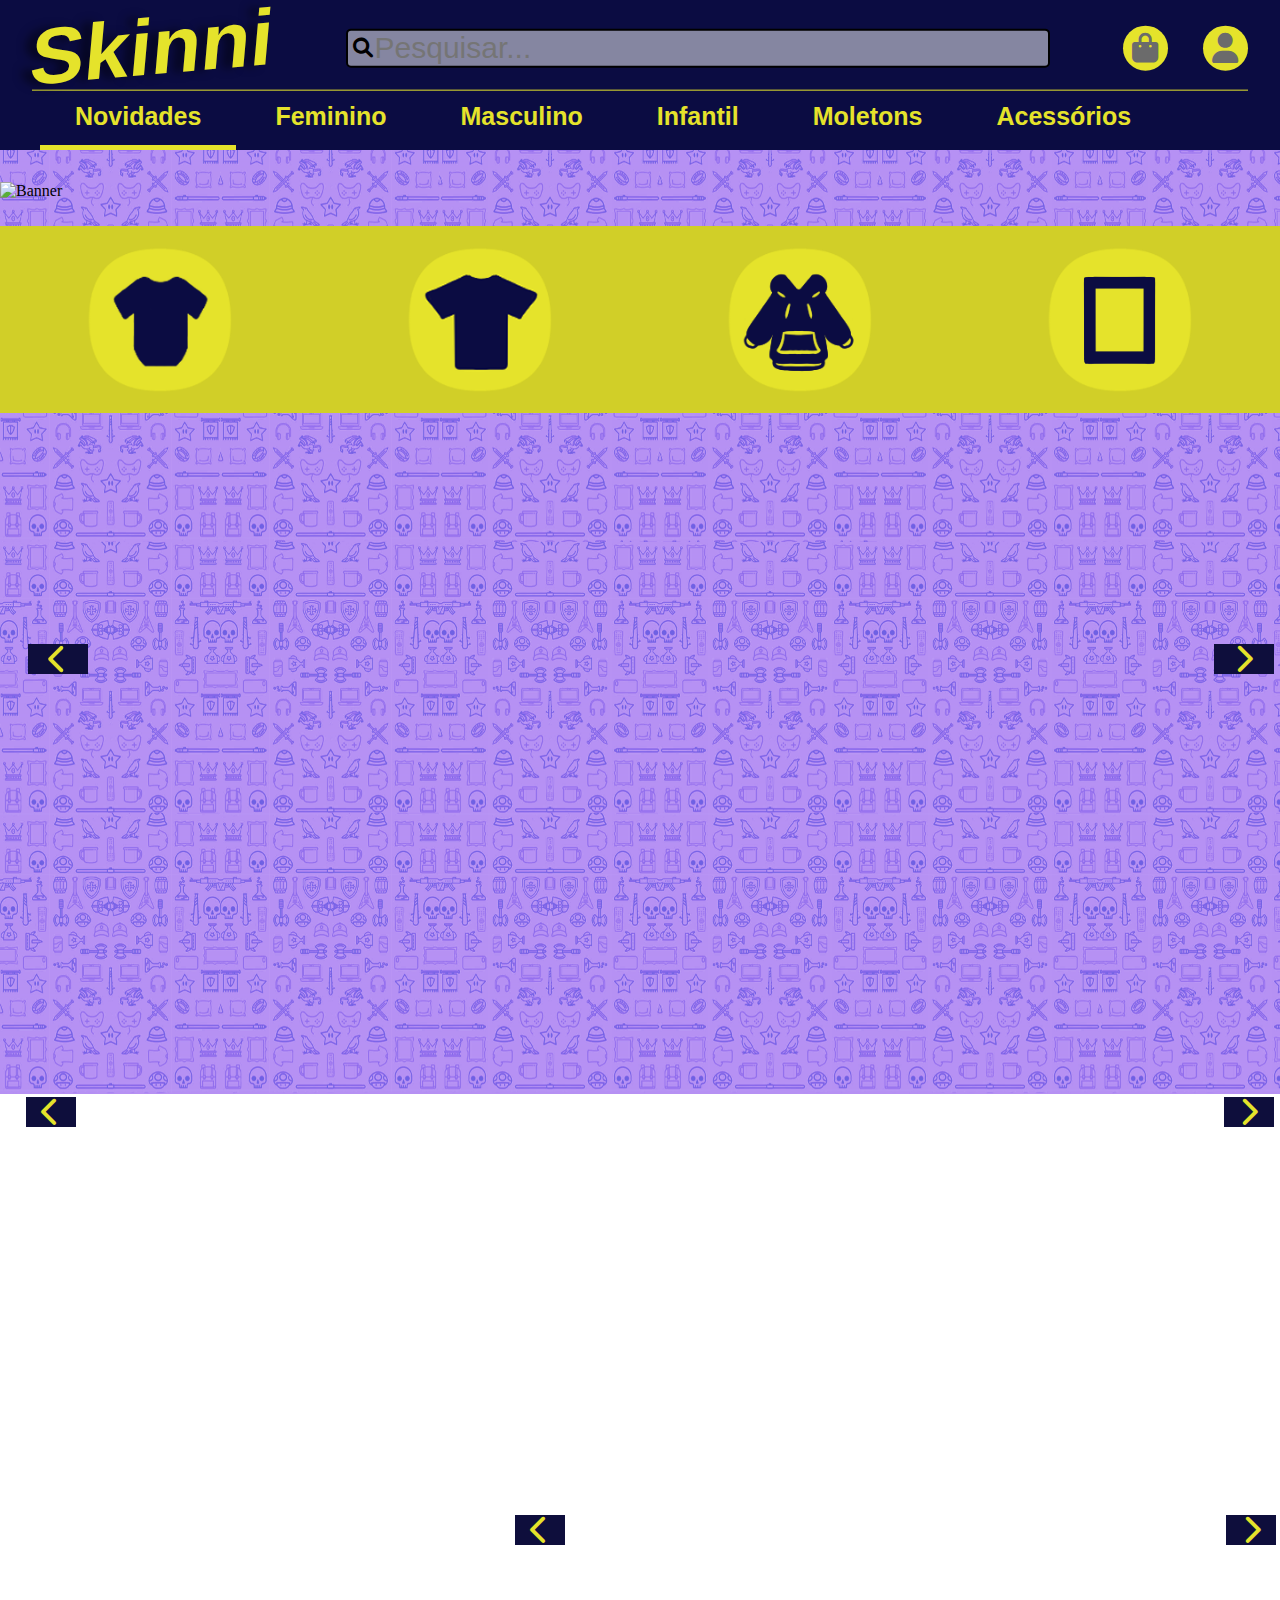
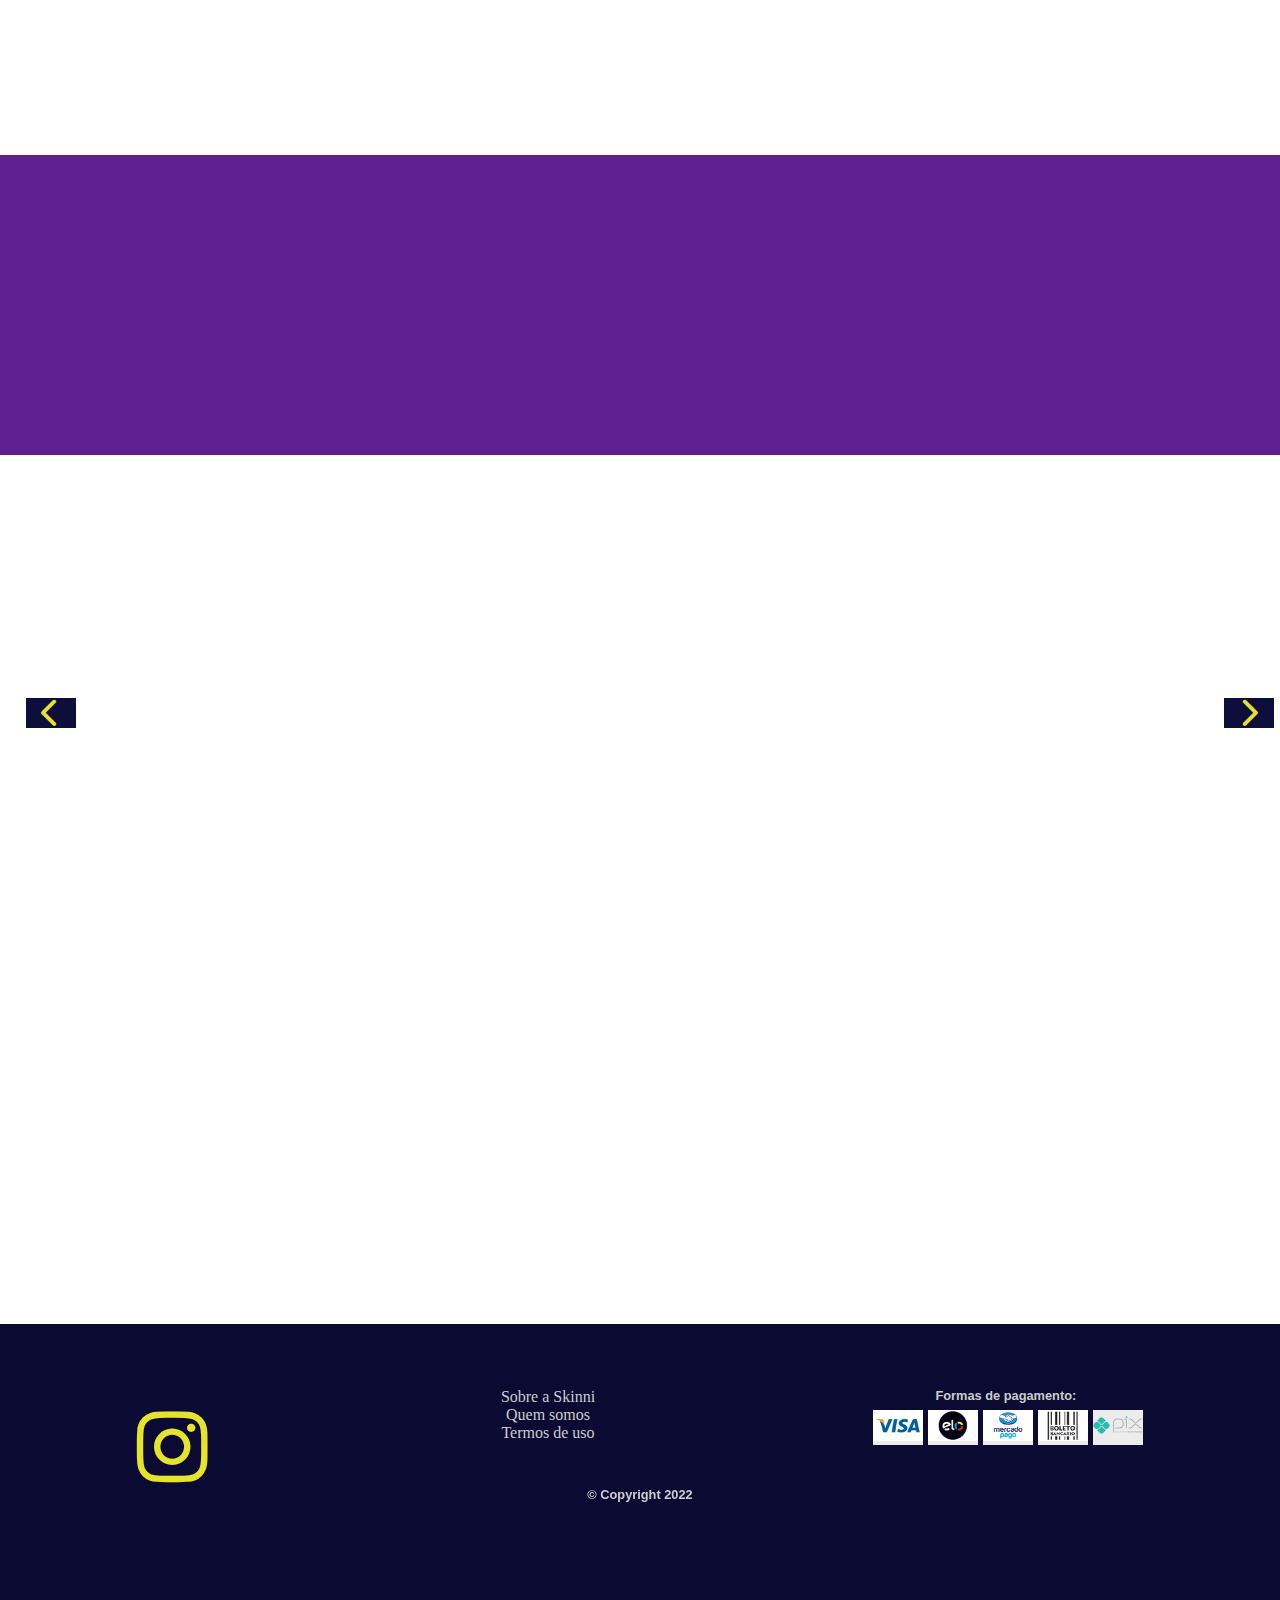
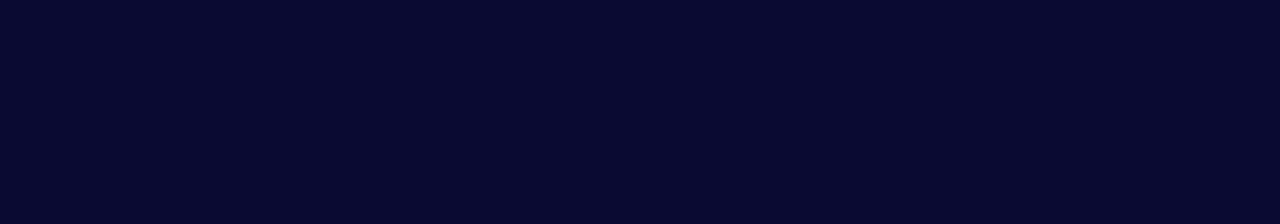
==== index.html @ 62975bea "Adição de banners para teste na tela principal" ====
<!DOCTYPE html>
<html>

<head>
	<meta charset="utf-8">
	<meta name="viewport" content="width=device-width, initial-scale=1">
	<title>Bem-vindo a Skinni!</title>
	<!-- Estilo css: -->
	<link rel="stylesheet" type="text/css" href="css/estilo.css">

	<link rel="shortcut icon" type="image/x-icon" href="imagens/imagens_pagina/icone_titulo.png">

	<link href="https://unpkg.com/aos@2.3.1/dist/aos.css" rel="stylesheet">

	<!--Também ESPERO que seja parte da biblioteca de scroll do Swiperjs-->
	<link rel="stylesheet" href="https://unpkg.com/swiper@8/swiper-bundle.min.css" />

	<link rel="stylesheet" type="text/css"
		href="https://cdnjs.cloudflare.com/ajax/libs/font-awesome/6.0.0-beta3/css/all.min.css">
	<link rel="stylesheet" href="https://cdn.jsdelivr.net/npm/bootstrap-icons@1.8.1/font/bootstrap-icons.css">

	<link rel="preconnect" href="https://fonts.googleapis.com">
	<link rel="preconnect" href="https://fonts.gstatic.com" crossorigin>
	<link href="https://fonts.googleapis.com/css2?family=Be+Vietnam+Pro:wght@300&family=Merriweather+Sans&display=swap"
		rel="stylesheet">
</head>

<body>
	<!--Comentário para testar o upload :-D -->
	<header class="cabecalho">
		<div class="itens-cabecalho">


			<div class="logo">
				<h1 class="titulo-logo">Skinni</h1>
			</div>

			<div class="barra-pesquisa">
				<i class="fas fa-search pesquisar-icon"></i>
				<input type="text" class="pesquisa" id="pesquisa" placeholder="Pesquisar...">
			</div>

			<div class="icones">

				<a href="compras/compras.html">
					<div class="compras">
						<i class="fas fa-shopping-bag"></i>
					</div>
				</a>

				<a href="login/login.html">
					<div class="usuario">
						<i class="fas fa-user"></i>
					</div>
				</a>
			</div>

		</div>

		<div id="menu-bar" class="menu-bar">
			<i class="fa-solid cor fa-bars"></i>
		</div>

		<nav class="menu">

			<ul>

				<li>
					<h5 class="link-menu">Conta</h5>
					<ul class="submenu">
						<li><a href="login/login.html" class="link-menu"><span>Login</span></a></li>
						<li><a href="cadastro/cadastro.html" class="link-menu"><span>Criar conta</span></a></li>
					</ul>
				</li>

				<li class="opMenu"><a href="" class="link-menu"><span>Novidades</span></a></li>
				<li class="opMenu"><a href="feminino/feminino.html" class="link-menu"><span>Feminino</span></a></li>
				<li class="opMenu"><a href="masculino/masculino.html" class="link-menu"><span>Masculino</span></a></li>
				<li class="opMenu"><a href="infantil/infantil.html" class="link-menu"><span>Infantil</span></a></li>
				<li class="opMenu"><a href="moletons/moletons.html" class="link-menu"><span>Moletons</span></a></li>
				<li class="opMenu"><a href="acessorios/acessorios.html" class="link-menu"><span>Acessórios</span></a>
				</li>
			</ul>
			<!--
			<section class="subMenu-inferior">
				<article class="sub-conteudo">
					<ul>
						<li>aaaaa</li>
					</ul>
				</article>
			</section>
		-->
		</nav>


	</header>

	<article id="sombra-menu"></article>

	<header class="area-banner">
		<img src="imagens/imagens_pagina/banner/Banner 1_pc.png" alt="Banner">
	</header>

	<div class="submenu-inferior-mini">
		<a href="./infantil/infantil.html">
			<img src="./imagens/imagens_pagina/icones-menu/Atalho_Baby Body.png" title="Roupas de bebe">
		</a>

		<a href="./infantil/infantil.html">
			<img src="./imagens/imagens_pagina/icones-menu/Atalho_Camisetas.png" title="Camisetas">
		</a>

		<a href="./infantil/infantil.html">
			<img src="./imagens/imagens_pagina/icones-menu/Atalho_Moletons.png" title="Moletons">
		</a>

		<a href="./infantil/infantil.html">
			<img src="./imagens/imagens_pagina/icones-menu/Atalho_Quadros.png" title="Quadros decorativos">
		</a>
	</div>

	<section class="mostruario">
		<h1>Adicionados recentemente:</h1>

		<div class="vitrine">

			<div class="setas">
				<div class="seta anterior">
					<i class="fa-solid fa-chevron-right"></i>
				</div>

				<div class="seta proximo">
					<i class="fa-solid fa-chevron-right"></i>
				</div>
			</div>

			<a href="./comprar/pgCompra.html">
				<figure class="itens">

					<div class="img-item">
						<img src="imagens/produtos/masculino/camisa_kratos.png">
					</div>

					<div class="inf-produto">
						<h2 class="titulo-produto" id="titulo-item">Camisa Ousa Desafiar o Deus da Guerra</h2>

						<div class="area-precos">
							<h3 class="preco">R$ 20,00</h3>
						</div>

				</figure>
			</a>

			<a href="./comprar/pgCompra.html">
				<figure class="itens">
					<div class="img-item">
						<img src="imagens/produtos/masculino/moleton_escanor.png">
					</div>
					<div class="inf-produto">
						<h2 class="titulo-produto" id="titulo-item">Camisa Escanor Body Builder</h2>
						<div class="area-precos">
							<h3 class="preco">R$ 20,00</h3>
						</div>
				</figure>
			</a>

			<a href="./comprar/pgCompra.html">

				<figure class="itens">
					<div class="img-item">
						<img src="imagens/produtos/masculino/camisa_akatsuki.png">
					</div>

					<div class="inf-produto">
						<h2 class="titulo-produto" id="titulo-item">Camisa Social Ninja</h2>
						<div class="area-precos">
							<h3 class="preco">R$ 20,00</h3>
						</div>
				</figure>
			</a>

			<a href="./comprar/pgCompra.html">

				<figure class="itens">
					<div class="img-item">
						<img src="imagens/produtos/masculino/moleton_akatsuki.png">
					</div>

					<div class="inf-produto">
						<h2 class="titulo-produto" id="titulo-item">Moletom Ninja</h2>

						<div class="area-precos">
							<h3 class="preco">R$ 20,00</h3>
						</div>
					</div>
				</figure>
			</a>

			<a href="./comprar/pgCompra.html">
				<figure class="itens">
					<div class="img-item">
						<img src="imagens/produtos/masculino/camisa_zabuza.png">
					</div>

					<div class="inf-produto">
						<h2 class="titulo-produto" id="titulo-item">Camisa Zabuza Momochi</h2>

						<div class="area-precos">
							<h3 class="preco">R$ 20,00</h3>
						</div>
					</div>
				</figure>
			</a>

			<a href="./comprar/pgCompra.html">
				<figure class="itens">
					<div class="img-item">
						<img src="imagens/produtos/masculino/colisao.png">
					</div>

					<div class="inf-produto">
						<h2 class="titulo-produto" id="titulo-item">Camisa Colisão</h2>

						<div class="area-precos">
							<h3 class="preco">R$ 20,00</h3>
						</div>
					</div>
				</figure>
			</a>

			<a href="./comprar/pgCompra.html">
				<figure class="itens">
					<div class="img-item">
						<img src="imagens/produtos/masculino/camisa_deidara.png">
					</div>

					<div class="inf-produto">
						<h2 class="titulo-produto" id="titulo-item">Camisa a Arte é Uma Explosão, BOOM!</h2>

						<div class="area-precos">
							<h3 class="preco">R$ 20,00</h3>
						</div>
					</div>
				</figure>
			</a>

		</div>
	</section>

	<section class="mostruario">
		<h1>Mais vendidos:</h1>

		<div class="rolar">

			<div class="p-esquerda"><i class="fa-solid fa-chevron-left"></i></div>

			<div class="p-direita"><i class="fa-solid fa-chevron-right"></i></div>

		</div>

		<div class="vitrine" id="n-vitrine">

			<a href="./comprar/pgCompra.html">
				<figure class="itens">
					<div class="img-item">
						<img src="imagens/produtos/feminino/the-dark-side-of-the-bear-babylook-feminino.jpg">
					</div>

					<div class="inf-produto">
						<h2 class="titulo-produto" id="titulo-item">The Dark Side Of The Bear</h2>
						<div class="area-precos">
							<h3 class="preco">R$ 20,00</h3>
						</div>
					</div>
				</figure>
			</a>

			<a href="./comprar/pgCompra.html">
				<figure class="itens">
					<div class="img-item">
						<img src="imagens/produtos/feminino/elemento-x-babylook-feminino.jpg">
					</div>

					<div class="inf-produto">
						<h2 class="titulo-produto" id="titulo-item">Elemento X Babylook</h2>
						<div class="area-precos">
							<h3 class="preco">R$ 20,00</h3>
						</div>
					</div>
				</figure>
			</a>

			<a href="./comprar/pgCompra.html">
				<figure class="itens">
					<div class="img-item">
						<img src="imagens/produtos/masculino/kiuubi-masculina.jpg">
					</div>

					<div class="inf-produto">
						<h2 class="titulo-produto" id="titulo-item">Camisa Masculina Kiuubi</h2>
						<div class="area-precos">
							<h3 class="preco">R$ 20,00</h3>
						</div>
					</div>
				</figure>
			</a>

			<a href="./comprar/pgCompra.html">
				<figure class="itens">
					<div class="img-item">
						<img src="imagens/produtos/acessorios/Colar Espada do Zabuza Momochi - Naruto.jpeg">
					</div>

					<div class="inf-produto">
						<h2 class="titulo-produto" id="titulo-item">Colar Espada Zabuza Momochi</h2>
						<div class="area-precos">
							<h3 class="preco">R$ 20,00</h3>
						</div>
					</div>
				</figure>
			</a>

			<a href="./comprar/pgCompra.html">
				<figure class="itens">
					<div class="img-item">
						<img src="imagens/produtos/moletons/kimetsu-masks-canguru-unissex.jpg">
					</div>

					<div class="inf-produto">
						<h2 class="titulo-produto" id="titulo-item">Moletom Unissex Kimetsu Masks</h2>
						<div class="area-precos">
							<h3 class="preco">R$ 20,00</h3>
						</div>
					</div>
				</figure>
			</a>

			<a href="./comprar/pgCompra.html">
				<figure class="itens">
					<div class="img-item">
						<img src="imagens/produtos/moletons/e-la-vamos-nos-canguru-unissex.jpg">
					</div>

					<div class="inf-produto">
						<h2 class="titulo-produto" id="titulo-item">Moletom: E lá Vamos Nós</h2>
						<div class="area-precos">
							<h3 class="preco">R$ 20,00</h3>
						</div>
					</div>
				</figure>
			</a>

			<a href="./comprar/pgCompra.html">
				<figure class="itens">
					<div class="img-item">
						<img src="imagens/produtos/masculino/kamado-brothers-tradicional-masculiino.jpg">
					</div>

					<div class="inf-produto">
						<h2 class="titulo-produto" id="titulo-item">Irmãos Kamado</h2>
						<div class="area-precos">
							<h3 class="preco">R$ 20,00</h3>
						</div>
					</div>
				</figure>
			</a>

			<a href="./comprar/pgCompra.html">
				<figure class="itens">
					<div class="img-item">
						<img src="imagens/produtos/acessorios/Colar Shodai Hokage - Naruto.jpg">
					</div>

					<div class="inf-produto">
						<h2 class="titulo-produto" id="titulo-item">Colar Shodai</h2>
						<div class="area-precos">
							<h3 class="preco">R$ 20,00</h3>
						</div>
					</div>
				</figure>
			</a>

		</div>

	</section>

	<section class="mostruario-menor">
		<div class="banners-menores" id="banner-secundario">
			<img src="./imagens/imagens_pagina/banner/animes.png" alt="Banner">
			<img src="./imagens/imagens_pagina/banner/Filmes_Banner.png" alt="Banner">
			<img src="./imagens/imagens_pagina/banner/Animações_banner.png" alt="Banner">
			<img src="./imagens/imagens_pagina/banner/Jogos_Banner.png" alt="Banner">
		</div>

		<div class="submostruario-menor">

			<div class="vitrine-menor">

				<section class="mostruario" style="margin-top: 0;">
					<h1>Novidades:</h1>

					<div class="rolar" style="position:relative; top:200px; margin-top: 0;">

						<div class="p-esquerda" id="back"><i class="fa-solid fa-chevron-left"></i></div>

						<div class="p-direita" id="next"><i class="fa-solid fa-chevron-right"></i></div>

					</div>

					<div style="margin-top: 0%;" class="vitrine" id="vitrine3">

						<a href="./comprar/pgCompra.html">
							<figure class="itens">
								<div class="img-item">
									<img
										src="imagens/produtos/feminino/the-dark-side-of-the-bear-babylook-feminino.jpg">
								</div>

								<div class="inf-produto">
									<h2 class="titulo-produto" id="titulo-item">The Dark Side Of The Bear</h2>
									<div class="area-precos">
										<h3 class="preco">R$ 20,00</h3>
									</div>
								</div>
							</figure>
						</a>

						<a href="./comprar/pgCompra.html">
							<figure class="itens">
								<div class="img-item">
									<img src="imagens/produtos/feminino/elemento-x-babylook-feminino.jpg">
								</div>

								<div class="inf-produto">
									<h2 class="titulo-produto" id="titulo-item">Elemento X Babylook</h2>
									<div class="area-precos">
										<h3 class="preco">R$ 20,00</h3>
									</div>
								</div>
							</figure>
						</a>

						<a href="./comprar/pgCompra.html">
							<figure class="itens">
								<div class="img-item">
									<img src="imagens/produtos/masculino/kiuubi-masculina.jpg">
								</div>

								<div class="inf-produto">
									<h2 class="titulo-produto" id="titulo-item">Camisa Masculina Kiuubi</h2>
									<div class="area-precos">
										<h3 class="preco">R$ 20,00</h3>
									</div>
								</div>
							</figure>
						</a>

						<a href="./comprar/pgCompra.html">
							<figure class="itens">
								<div class="img-item">
									<img src="imagens/produtos/acessorios/Filmes/Bolsa - Olho de Agamotto.png">
								</div>

								<div class="inf-produto">
									<h2 class="titulo-produto" id="titulo-item">Bolsa Olho de Agamoto</h2>
									<div class="area-precos">
										<h3 class="preco">R$ 20,00</h3>
									</div>
								</div>
							</figure>
						</a>

						<a href="./comprar/pgCompra.html">
							<figure class="itens">
								<div class="img-item">
									<img src="imagens/produtos/acessorios/Séries/Kit patches - Stranger Things.png">
								</div>

								<div class="inf-produto">
									<h2 class="titulo-produto" id="titulo-item">Kit patches - Stranger Things</h2>
									<div class="area-precos">
										<h3 class="preco">R$ 20,00</h3>
									</div>
								</div>
							</figure>
						</a>

						<a href="./comprar/pgCompra.html">
							<figure class="itens">
								<div class="img-item">
									<img src="imagens/produtos/acessorios/Filmes/Porta moedas - Harley.png">
								</div>

								<div class="inf-produto">
									<h2 class="titulo-produto" id="titulo-item">Porta Moedas Harley</h2>
									<div class="area-precos">
										<h3 class="preco">R$ 20,00</h3>
									</div>
								</div>
							</figure>
						</a>

					</div>

				</section>

			</div>

		</div>
	</section>

	<section class="area-small-banners">

		<!--
		<a href="#top" class="banners-link">
			<figure class="banner-detalhes">
				<img src="./imagens/imagens_pagina/banner/Séries_Banner.png" alt="">
			</figure>
		</a>
		
		<a href="#top" class="banners-link">
			<figure class="banner-detalhes">
				<img src="./imagens/imagens_pagina/banner/Jogos_Banner.png" alt="">
			</figure>
		</a>

		<a href="#top" class="banners-link">
			<figure class="banner-detalhes">
				<img src="./imagens/imagens_pagina/banner/Filmes_Banner.png" alt="">
			</figure>
		</a>
		
		<a href="#top" class="banners-link">
			<figure class="banner-detalhes">
				<img src="./imagens/imagens_pagina/banner/" alt="">
			</figure>
		</a>
	-->
	</section>

	<section class="mostruario">
		<h1>Ofertas:</h1>

		<div class="rolar">

			<div class="p-esquerda" id="fBack"><i class="fa-solid fa-chevron-left"></i></div>

			<div class="p-direita" id="fNext"><i class="fa-solid fa-chevron-right"></i></div>

		</div>

		<div class="vitrine" id="vitrine4">

			<a href="./comprar/pgCompra.html">
				<figure class="itens">
					<div class="img-item">
						<img src="imagens/produtos/feminino/mariochu-feminina.jpg">
					</div>

					<div class="inf-produto">
						<h2 class="titulo-produto" id="titulo-item">Camiseta Mariochu Feminina</h2>
						<div class="area-precos">
							<h3 class="preco">R$ 20,00</h3>
						</div>
					</div>
				</figure>
			</a>

			<a href="./comprar/pgCompra.html">
				<figure class="itens">
					<div class="img-item">
						<img src="imagens/produtos/quadros/Música/Pôster - Guns N' Roses.png">
					</div>

					<div class="inf-produto">
						<h2 class="titulo-produto" id="titulo-item">Poster Guns N' Roses</h2>
						<div class="area-precos">
							<h3 class="preco">R$ 20,00</h3>
						</div>
					</div>
				</figure>
			</a>

			<a href="./comprar/pgCompra.html">
				<figure class="itens">
					<div class="img-item">
						<img src="imagens/produtos/acessorios/Animações/Caneca - Polar.png">
					</div>

					<div class="inf-produto">
						<h2 class="titulo-produto" id="titulo-item">Caneca - Polar</h2>
						<div class="area-precos">
							<h3 class="preco">R$ 20,00</h3>
						</div>
					</div>
				</figure>
			</a>

			<a href="./comprar/pgCompra.html">
				<figure class="itens">
					<div class="img-item">
						<img src="imagens/produtos/quadros/Jogos/Pôster - Hollow Knight.png">
					</div>

					<div class="inf-produto">
						<h2 class="titulo-produto" id="titulo-item">Pôster Hollow Knight</h2>
						<div class="area-precos">
							<h3 class="preco">R$ 20,00</h3>
						</div>
					</div>
				</figure>
			</a>

			<a href="./comprar/pgCompra.html">
				<figure class="itens">
					<div class="img-item">
						<img src="imagens/produtos/moletons/titans-canguru-unissex.jpg">
					</div>

					<div class="inf-produto">
						<h2 class="titulo-produto" id="titulo-item">Moletom Titãs</h2>
						<div class="area-precos">
							<h3 class="preco">R$ 20,00</h3>
						</div>
					</div>
				</figure>
			</a>

			<a href="./comprar/pgCompra.html">
				<figure class="itens">
					<div class="img-item">
						<img src="imagens/produtos/feminino/steven-babylook-feminino.jpg">
					</div>

					<div class="inf-produto">
						<h2 class="titulo-produto" id="titulo-item">Babylook Steven Universe</h2>
						<div class="area-precos">
							<h3 class="preco">R$ 20,00</h3>
						</div>
					</div>
				</figure>
			</a>

			<a href="./comprar/pgCompra.html">
				<figure class="itens">
					<div class="img-item">
						<img src="imagens/produtos/quadros/Filmes/Pôster - Joker.png">
					</div>

					<div class="inf-produto">
						<h2 class="titulo-produto" id="titulo-item">Pôster - Joker</h2>
						<div class="area-precos">
							<h3 class="preco">R$ 20,00</h3>
						</div>
					</div>
				</figure>
			</a>

		</div>

	</section>

	<section class="area-small-banners" style="background-color: transparent;">
		<img src="./imagens/imagens_pagina/banner/Verão_banner.png" alt="">
		<img src="./imagens/imagens_pagina/banner/Inverno_banner.png" alt="">
	</section>

	<footer>
		<div class="itens-rodape">
			<div class="divisoes-rodape">
				<h2></h2><br>

				<a href="https://www.instagram.com/tcc_skinni_grupo5/">
					<i class="fa-brands fa-instagram"></i>
				</a>
			</div>

			<div class="divisoes-rodape">
				<ul>
					<li>
						<a href="">Sobre a Skinni</a>
					</li>

					<li>
						<a href="">Quem somos</a>
					</li>

					<li>
						<a href="">Termos de uso</a>
					</li>

					<li></li>
				</ul>
			</div>

			<div class="divisoes-rodape">
				<h2>Formas de pagamento:</h2>

				<figure class="forma-pagamentos">

					<figure class="tipo-forma-pagamento">
						<img src="imagens/imagens_pagina/formas_pagamento/visa.png" alt="">
					</figure>

					<figure class="tipo-forma-pagamento">
						<img src="imagens/imagens_pagina/formas_pagamento/elo.png" alt="">
					</figure>

					<figure class="tipo-forma-pagamento">
						<img src="imagens/imagens_pagina/formas_pagamento/mercadopago.png" alt="">
					</figure>

					<figure class="tipo-forma-pagamento">
						<img src="imagens/imagens_pagina/formas_pagamento/boleto.png" alt="">
					</figure>

					<figure class="tipo-forma-pagamento">
						<img src="imagens/imagens_pagina/formas_pagamento/pix.png" alt="">
					</figure>

				</figure>
			</div>
		</div>

		<div class="copyright">
			<h2>© Copyright 2022</h2>
		</div>
	</footer>

	<div class="tela-infs"></div>

	<!--<div class="cookies-area"></div>-->


	<script src="https://unpkg.com/aos@2.3.1/dist/aos.js"></script>

	<script src="https://unpkg.com/scrollreveal"></script>

	<!--Eu ESPERO que isso seja uma biblioteca para rolagem lateral-->
	<script src="https://unpkg.com/swiper/swiper-bundle.min.js"></script>

	<script type="text/javascript" src="js/main.js"></script>

	<script>
		ScrollReveal().reveal('.vitrine, #n-vitrine,  footer', { interval: 16, reset: true });
		AOS.init();
	</script>

</body>

</html>
---- css/estilo.css ----
* {
	margin: 0;
	scroll-behavior: smooth;
}

body {
	background: url('../imagens/imagens_pagina/fundo.png');
	background-repeat: no-repeat;
	background-position: center;
	background-attachment: fixed;
	background-size: cover;
	overflow: overlay;
}

::-webkit-scrollbar {
	width: 10px;
	background: transparent;
}

::-webkit-scrollbar-thumb {
	border-radius: 10px;
	background: rgba(93, 70, 141, 1.0);
	transition: 1s;
}

.cabecalho {
	width: 100%;
	height: 150px;
	background: #0b0c42;
	z-index: 1000;
	position: relative;
}

.itens-cabecalho {
	max-width: 95%;
	min-width: 320px;
	height: 55%;
	border-bottom: 1.5px solid #e5e32b;
	display: flex;
	align-items: center;
	justify-content: space-between;
	top: 10%;
	left: 50%;
	transform: translate(-50%, -10%);
	position: relative;
}

.logo {
	text-align: center;
	transform: skew(-10deg) rotate(-5deg);
	max-width: 250px;
	cursor: pointer;
}

.titulo-logo {
	font-size: 80px;
	color: #e5e32b;
	/*font-family: 'Merriweather Sans', sans-serif;*/
	font-family: sans-serif;
	font-weight: 700;
	text-shadow: -10px 0px 10px rgba(0, 0, 0, 0.5);
}

.barra-pesquisa {
	width: 700px;
	height: 35px;
	background: rgba(255, 255, 255, 0.5);
	border: 2.5px solid #000000;
	border-radius: 5px;
	display: flex;
	align-items: center;
	justify-content: center;
}

.pesquisa {
	width: 100%;
	height: 100%;
	background: rgba(255, 255, 255, 0.0);
	border: 0px;
	outline: 0;
	font-size: 30px;
}

.pesquisando {
	border: 2.5px solid #e5e32b;
}

.compras,
.usuario {
	width: 45px;
	height: 45px;
	background: #e5e32b;
	border-radius: 50%;
	display: flex;
	align-items: center;
	justify-content: center;
	color: #6b6b6b;
	font-size: 30px;
	cursor: pointer;
}

.compras:hover i {
	transform: translatey(-5px);
}

.pesquisar-icon {
	font-size: 20px;
	margin-left: 5px;
}

.icones {
	width: 125px;
	display: flex;
	align-items: center;
	justify-content: space-between;
}

.menu {
	width: 100%;
}

.menu-bar {
	display: none;
	margin-left: 20px;
}

.menu ul {
	margin-top: 5px;
}

.menu ul li {
	list-style: none;
	display: inline-flex;
	align-items: center;
	justify-content: center;
	height: 56px;
	/*background: transparent;*/
}

.menu ul li:nth-child(1) {
	display: none;
}

.menu ul li:hover {
	background: #0a0a32;
}

.menu ul li:hover a {
	text-decoration: underline;
}

/*Submenu para itens específicos:*/

.subMenu-inferior {
	width: 90%;
	/*padding-bottom: 200px;*/
	background-color: #0a0b38;
	margin: 0 auto 0;
	border-bottom-left-radius: 50px;
	border-bottom-right-radius: 50px;
	display: none;
}

.sub-conteudo {
	width: 100%;
	height: 100%;
	background-color: #ff0043;
	position: relative;
}

.menu:hover .subMenu-inferior {
	display: block;
}

.submenu-inferior-mini {
	width: 100%;
	background-color: #d1cf28;
	margin-top: 2%;
	display: flex;
	align-items: center;
	justify-content: space-around;
	padding: 10px 0 10px 0;
}

@keyframes anima-icons {

	0% {
		transform: translateY(0);
	}

	50% {
		transform: translateY(-10px);
	}

	100% {
		transform: translateY(0);
	}

}

.submenu-inferior-mini img {
	width: 150px;
	padding: 10px;
}

.submenu-inferior-mini a {
	display: flex;
	align-items: center;
	justify-content: center;
	border-radius: 50px;
	overflow: hidden;
}

.submenu-inferior-mini a:hover {
	animation-name: anima-icons;
	animation-duration: 1.5s;
	animation-iteration-count: infinite;
}

.login-bt-menu {
	display: none;
}

.link-menu {
	font-size: 25px;
	font-weight: bolder;
	font-family: sans-serif;
	color: #e5e32b;
	text-decoration: none;
	margin: 35px;
}

.link-menu span {
	padding: 12px 0 20px 0;
}

.marcador-pagina {
	border-bottom: 5px inset #e5e32b;
}

.itens-responsivo {
	max-width: 90%;
	display: inline-flex;
	justify-content: space-between;
	margin-left: 10%;
}

.area-banner {
	width: 100%;
	display: flex;
	align-items: center;
	justify-content: center;
	margin-top: 2.5%;

}

.area-banner img {
	width: 100%;
}

.mostruario {
	margin-top: 1%;
	width: 100%;
	height: fit-content;
	display: flex;
	overflow: auto hidden;
	flex-wrap: wrap;
	/*position: absolute;*/
}

.mostruario-menor {
	width: 100%;
	/*background-color: #ff0043;*/
	display: flex;
	justify-content: space-between;
	align-items: center;
	/*position: absolute;*/
}

.vitrine-menor {
	width: 100%;
	display: flex;
	align-items: center;
	overflow: auto hidden;
	/*background-color: #601f8e;*/
}

.banners-menores{
	width: 450px;
	position: relative;
	display: flex;
	flex-wrap: wrap;margin: 50px;
}

.submostruario-menor {
	width: 61%;
	position: relative;
	/*background: #00ff00;*/
}

.banners-menores img {
	width: 50%;
}

/*Por alguma razão que eu desconheço, o seletor nth-child(2) seleciona a primeira class (mostruario)*/
.mostruario:nth-child(2) {
	overflow: hidden;
	display: block;
}

.mostruario-secoes {
	width: fit-content;
	top: 0%;
	left: 0%;
	transform: translate(0%, 0%);
	margin-top: 6%;
	position: relative;
}

.mostruario-secoes .vitrine-item .itens {
	margin: 10px 10px 50px 5px;
}

.mostruario h1 {
	font-size: 2.5rem;
	font-family: 'Be Vietnam Pro', sans-serif;
	font-weight: 800;
	margin-left: 1.5%;
	margin-top: 1%;
	position: absolute;
}

.area-small-banners{
	width: 100%;
	height: 300px;
	background-color: #601f8e;
	display: flex;
	flex-wrap: wrap;
	justify-content: space-around;
	align-items: center;
}

 .banners-link .banner-detalhes img{
	width: 50%;
	background: #ff0000;
}

/* talvez eu habilite isso depois...
.area-small-banners .banners-link:nth-child(2n + 2){
	width: 30%;
}
*/

.area-small-banners img{
	width: 45%;
}

/*TESTE DE NOVA BARRA DE ROLAGEM: */
.vitrine-mais-vendidos {
	width: 100%;
	height: 390px;
	display: flex;
	align-items: center;
	margin-top: 6%;
	overflow: auto hidden;
	position: relative;
}

.vitrine-mais-vendidos::-webkit-scrollbar-thumb {
	background: transparent;
}

.rolar {
	width: 100%;
	display: inline-flex;
	justify-content: space-between;
	position: absolute;
	margin-top: 230px;
}

.p-esquerda,
.p-direita {
	width: 50px;
	height: 30px;
	background: #0e0e3c;
	display: flex;
	align-items: center;
	justify-content: center;
	overflow: hidden;
	z-index: 1;
}

.p-esquerda {
	margin-left: 2%;
}

.p-direita {
	margin-right: 0.5%;
}

.p-esquerda,
.p-direita>i {
	color: #e5e32b;
	font-size: 30px;
}

.vitrine {
	width: 100%;
	height: 390px;
	margin-top: 3%;
	display: flex;
	align-items: center;
	overflow: auto hidden;
}

.vitrine a,
.vitrine-item a {
	text-decoration: none;
}

.vitrine-mais-vendidos a {
	text-decoration: none;
}

.vitrine-item {
	width: 100%;
	height: fit-content;
	flex-wrap: wrap;
	display: flex;
	align-items: center;
	justify-content: center;
}

.vitrine-item .itens {
	margin: 1% 20px 0 20px;
}

.base {
	background: #ff0000;
}

.vitrine::-webkit-scrollbar-thumb {
	background: transparent;
}

.itens {
	width: 217.21px;
	height: 264.45px;
	display: block;
	align-items: center;
	justify-content: center;
	border-radius: 5px;
	/*margin: 0 30px 0 30px;*/
	background: #fff;
	position: relative;
}

.vitrine a {
	margin: 0 30px 0 30px;
}

.itens .img-item {
	/*
		width: 247.21px;
	height: 252.85px;
	*/
	width: 217.21px;
	height: 222.85px;
	background: #ffffff;
	border-bottom: 5px solid #601f8e;
	border-radius: 5px;
	display: flex;
	align-items: center;
	justify-content: center;
	position: relative;
	overflow: hidden;
}

.img-item img {
	width: 100%;
	height: 100%;
	position: relative;
	transition: 0.5s;
	box-shadow: 5px 5px 10px inset rgba(0, 0, 0, 0.22);
}

.itens:hover .img-item img {
	/*
	width: 277.21px;
	height: 282.85px;
	*/
	transform: scale(1.12);
}

.altura {
	height: 49px;
	align-items: center;
	display: flex;
	justify-content: center;
}

.itens .titulo-produto {
	color: #601f8e;
	font-size: 1.3rem;
	font-family: sans-serif;
}

.inf-produto {
	width: 100%;
	height: fit-content;
	background: #fff;
	margin-top: 0;
	text-align: center;
}

.area-precos {
	margin-top: 3.5%
}

.preco {
	color: #601f8e;
	font-size: 1.3em;
	font-family: sans-serif;
}

.botoes {
	border-top: 1px solid #e9e6e6;
	background: #ffffff;
	display: flex;
	align-items: center;
	justify-content: space-between;
}

.btn-opcoes {
	width: 50%;
	height: 25px;
	background: #fff;
	outline: 0;
	border-style: none;
	border-right: 1px solid #e9e6e6;
	border-left: 1px solid #e9e6e6;
	color: #601f8e;
}

.setas {
	width: 100%;
	position: absolute;
	display: flex;
	justify-content: space-between;
}

.seta {
	width: 60px;
	height: 30px;
	overflow: hidden;
	background: #0e0e3c;
	position: relative;
	display: flex;
	align-items: center;
	justify-content: center;
	cursor: pointer;
	z-index: 1;
}

.anterior {
	margin-left: 2.2%;
	transform: rotate(180deg);
}

.proximo {
	margin-right: 0.5%;
}

.seta i {
	font-size: 30px;
	color: #e5e32b;
}

footer {
	width: 100%;
	height: 500px;
	background: #0a0a32;
	margin-top: 10%;
	/*position: absolute;*/
}

.itens-rodape {
	width: 100%;
	display: flex;
	justify-content: space-around;
}

footer .divisoes-rodape {
	width: fit-content;
	margin: 5% 0% 0 0%;
	position: relative;
	text-align: center;
}

.forma-pagamentos {
	width: 100%;
	display: flex;
	margin-top: 2.5%;
}

.tipo-forma-pagamento {
	width: 50px;
	margin-left: 5px;
	background-color: rgb(236, 236, 236);
}

.tipo-forma-pagamento img {
	width: 100%;
}

footer a {
	color: #cdcccc;
	text-decoration: none;
}

footer a i {
	color: #e5e32b;
	font-size: 81px;
}

footer a i:hover {
	color: #e5e32b;
}

footer h2 {
	color: #cdcccc;
	font-size: 0.8rem;
	font-family: sans-serif;
}

.divisoes-rodape ul {
	list-style: none;
	margin-left: -20px;
}

.copyright {
	top: 90%;
	width: 100%;
	display: flex;
	align-items: center;
	justify-content: center;
	position: sticky;
}

.cookies-area {
	width: 100%;
	height: 274px;
	background: #e5e32b;
	position: fixed;
	z-index: 103;
	top: 87%;

}

@media screen and (max-width: 1166px) {
	.itens-cabecalho {
		border-bottom: 0;
		display: block;
	}

	.camada {
		z-index: 100;
		position: relative;
	}

	.icones {
		width: fit-content;
		display: block;
		margin: -20px 0px 0px 89%;
	}

	.icones a .usuario {
		display: none;
	}

	.menu {
		width: 70%;
		height: fit-content;
		background: #040532;
		position: absolute;
		visibility: hidden;
		overflow: scroll;
	}

	.menu ul:not(.submenu) {
		width: 70%;
		padding: 10%;
		margin-left: 30px;
	}

	.menu ul li {
		width: 100%;
		background: #0b0c42;
		margin-bottom: 5px;
		text-align: center;
		display: flex;
		align-items: center;
		justify-content: center;
	}

	.menu ul li:nth-child(1) {
		width: 100%;
		height: fit-content;
		background: #0b0c42;
		display: block;
		position: relative;
		padding: 20px 0px 20px 0px;
	}

	.menu ul li:nth-child(1) .submenu li {
		background: #040532;
		width: 100%;
		height: 65px;
		display: flex;
		align-items: center;
		justify-content: center;
		padding: 0;
	}

	.menu ul {
		margin-top: 20px;
	}

	.submenu {
		width: 100%;
		height: fit-content;
		margin: 20px 0 -20px -40px;
		display: none;
	}

	.submenu li a {
		background: #040532;
		width: 100%;
		height: 100%;
		display: flex;
		align-items: center;
		justify-content: center;
	}

	.link-menu {
		margin: 0;
	}

	.marcador-pagina {
		border-bottom: 0;
		border-left: 5px solid #e5e32b;
	}

	.menu-bar {
		font-size: 2rem;
		display: block;
		visibility: visible;
		/*
		    position: relative;
    inset: -54px 0px 0px 1px;
	*/
		margin: -4px 0px 0px 47px;
		visibility: visible;
		width: fit-content;
		padding: 1%;
	}

	.cor {
		color: #ff0000;
		position: relative;
		background-image: linear-gradient(180deg, #af8af2, #16188b);
		-webkit-background-clip: text;
		-webkit-text-fill-color: transparent;
	}

	.menu-clicado {
		width: 40px;
		height: 35px;
		padding: 10px;
		background: #040532;
		text-align: center;
		border-radius: 30px 30px 0 0;
	}

	.visible {
		visibility: visible;
		z-index: 150;
		/*box-shadow: 306px 0px 115px rgba(0, 0, 0, 0.5);*/
	}

	.sombra-menu {
		position: fixed;
		top: 0;
		left: 0;
		width: 100%;
		height: 100%;
		background: #00000047;
		z-index: 1;
	}

	.menu-option-visible {
		display: block;
	}

	.titulo-logo {
		font-size: 3rem;
	}

	.logo {
		top: 50%;
		left: 50%;
		transform: translate(-50%, -70%) skew(-10deg) rotate(-5deg);
		;
		position: relative;
	}

	.barra-pesquisa {
		width: 70%;
		top: 50%;
		left: 50%;
		transform: translate(-56%, -50%);
		position: relative;
		margin: 5px 0px 0px 20px;
	}

	.area-banner img {
		width: 100%;
	}

	.divisoes-rodape a i {
		font-size: 4rem;
	}

	.mostruario-menor {
		flex-direction: column;
		align-items: center;
		justify-content: center;
	}

	.banners-menores,
	.submostruario-menor{
		width: 100%;
	}

	.banners-menores img {
		flex-direction: row;
	}
}

/*
@media screen and (max-height: 650px){
	body{
		background: #ff0000;
	}

	.menu{
		display: flex;
		background: #00ff00;
		flex-wrap: wrap;
		justify-content: center;
		align-items: center;
	}

	.menu ul li:nth-child(1){
		width: 50%;
	}

	.menu ul{
		width: 70%;
		flex-direction: row;
		flex-wrap: wrap;
		align-content: center;
		justify-content: center;
		align-items: flex-end;
	}

	.menu ul:not(.submenu) {
		width: 70%;
		display: flex;
		padding: 10%; 
		 margin-left: 30px;
		flex-direction: row;
		flex-wrap: wrap;
		align-content: center;
		justify-content: center;
		align-items: flex-end;
	}

	.menu ul li{
		width: 50%;
	}
}
*/

@media screen and (max-width: 768px) {

	.itens-cabecalho {
		border-bottom: 0;
		display: block;
	}

	.icones {
		width: fit-content;
		display: block;
		margin: -20px 0px 0px 89%;
	}

	.icones a .usuario {
		display: none;
	}

	.menu {
		width: 70%;
		height: 100%;
		background: #040532;
		position: fixed;
		visibility: hidden;
		overflow-x: auto;
		z-index: 1;
	}

	.menu ul:not(.submenu) {
		width: 70%;
		padding: 10%;
		margin-left: 30px;
	}

	.menu ul li {
		width: 100%;
		background: #0b0c42;
		margin-bottom: 5px;
		text-align: center;
		display: flex;
		align-items: center;
		justify-content: center;
	}

	.menu ul li:nth-child(1) {
		width: 100%;
		height: fit-content;
		background: #0b0c42;
		display: block;
		position: relative;
		padding: 20px 0px 20px 0px;
	}

	.menu ul li:nth-child(1) .submenu li {
		background: #040532;
		width: 100%;
		height: 65px;
		display: flex;
		align-items: center;
		justify-content: center;
		padding: 0;
	}

	.menu ul {
		margin-top: 20px;
	}

	.submenu {
		width: 100%;
		height: fit-content;
		margin: 20px 0 -20px -40px;
		display: none;
	}

	.submenu li a {
		background: #040532;
		width: 100%;
		height: 100%;
		display: flex;
		align-items: center;
		justify-content: center;
	}

	.link-menu {
		margin: 0;
	}

	.menu-bar {
		font-size: 2rem;
		display: block;
		margin: 10px 0px 0px 20px;
		visibility: visible;
	}

	.cor {
		color: #ff0000;
		background-image: linear-gradient(180deg, #af8af2, #16188b);
		-webkit-background-clip: text;
		-webkit-text-fill-color: transparent;
	}

	.menu-clicado {
		width: 40px;
		height: 35px;
		padding: 10px;
		background: #040532;
		text-align: center;
		border-radius: 30px 30px 0 0;
	}

	.visible {
		visibility: visible;
	}

	.menu-option-visible {
		display: block;
	}

	.titulo-logo {
		font-size: 3rem;
	}

	.logo {
		top: 50%;
		left: 50%;
		transform: translate(-50%, -70%) skew(-10deg) rotate(-5deg);
		;
		position: relative;
	}

	.barra-pesquisa {
		width: 70%;
		top: 50%;
		left: 50%;
		transform: translate(-56%, -50%);
		position: relative;
		margin: 5px 0px 0px 20px;
	}

	.setas {
		margin-left: 80%;
	}

	.anterior {
		margin-left: -65px;
	}

	.vitrine {
		margin-top: 6%;
	}

	.setas {
		display: none;
	}

	.rolar,
	.p-direita,
	.p-esquerda {
		display: none;
	}

	.mostruario h1 {
		margin-top: 5%;
		position: relative;
		font-size: 1.5rem;
	}

	footer {
		/*height: 300px;*/
		/*margin-top: 200%;*/
	}

	.itens-rodape {
		display: block;
		position: relative;
		align-items: center;
		justify-content: center;
	}

	footer .divisoes-rodape {
		top: 0%;
		left: 50%;
		transform: translate(-50%, 0%);
		position: relative;
	}

	.copyright {
		top: 90%;
	}

}
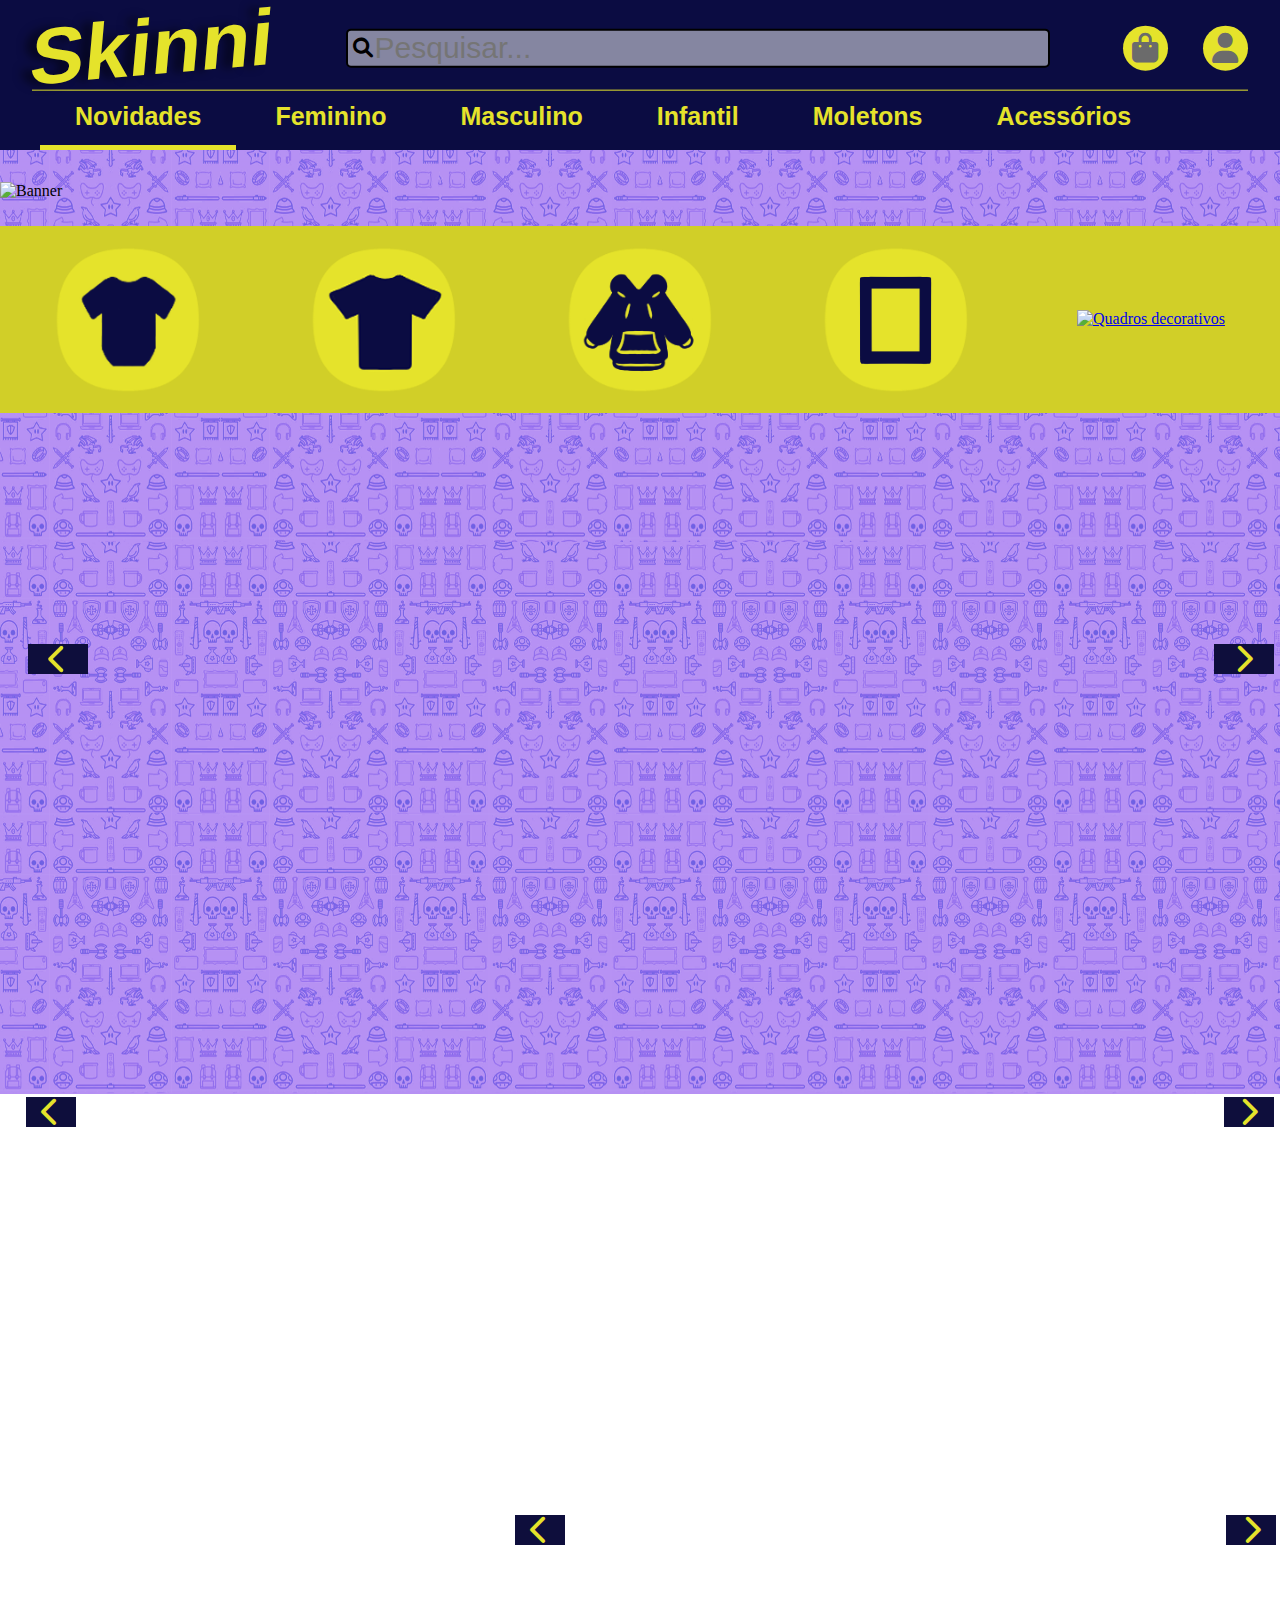
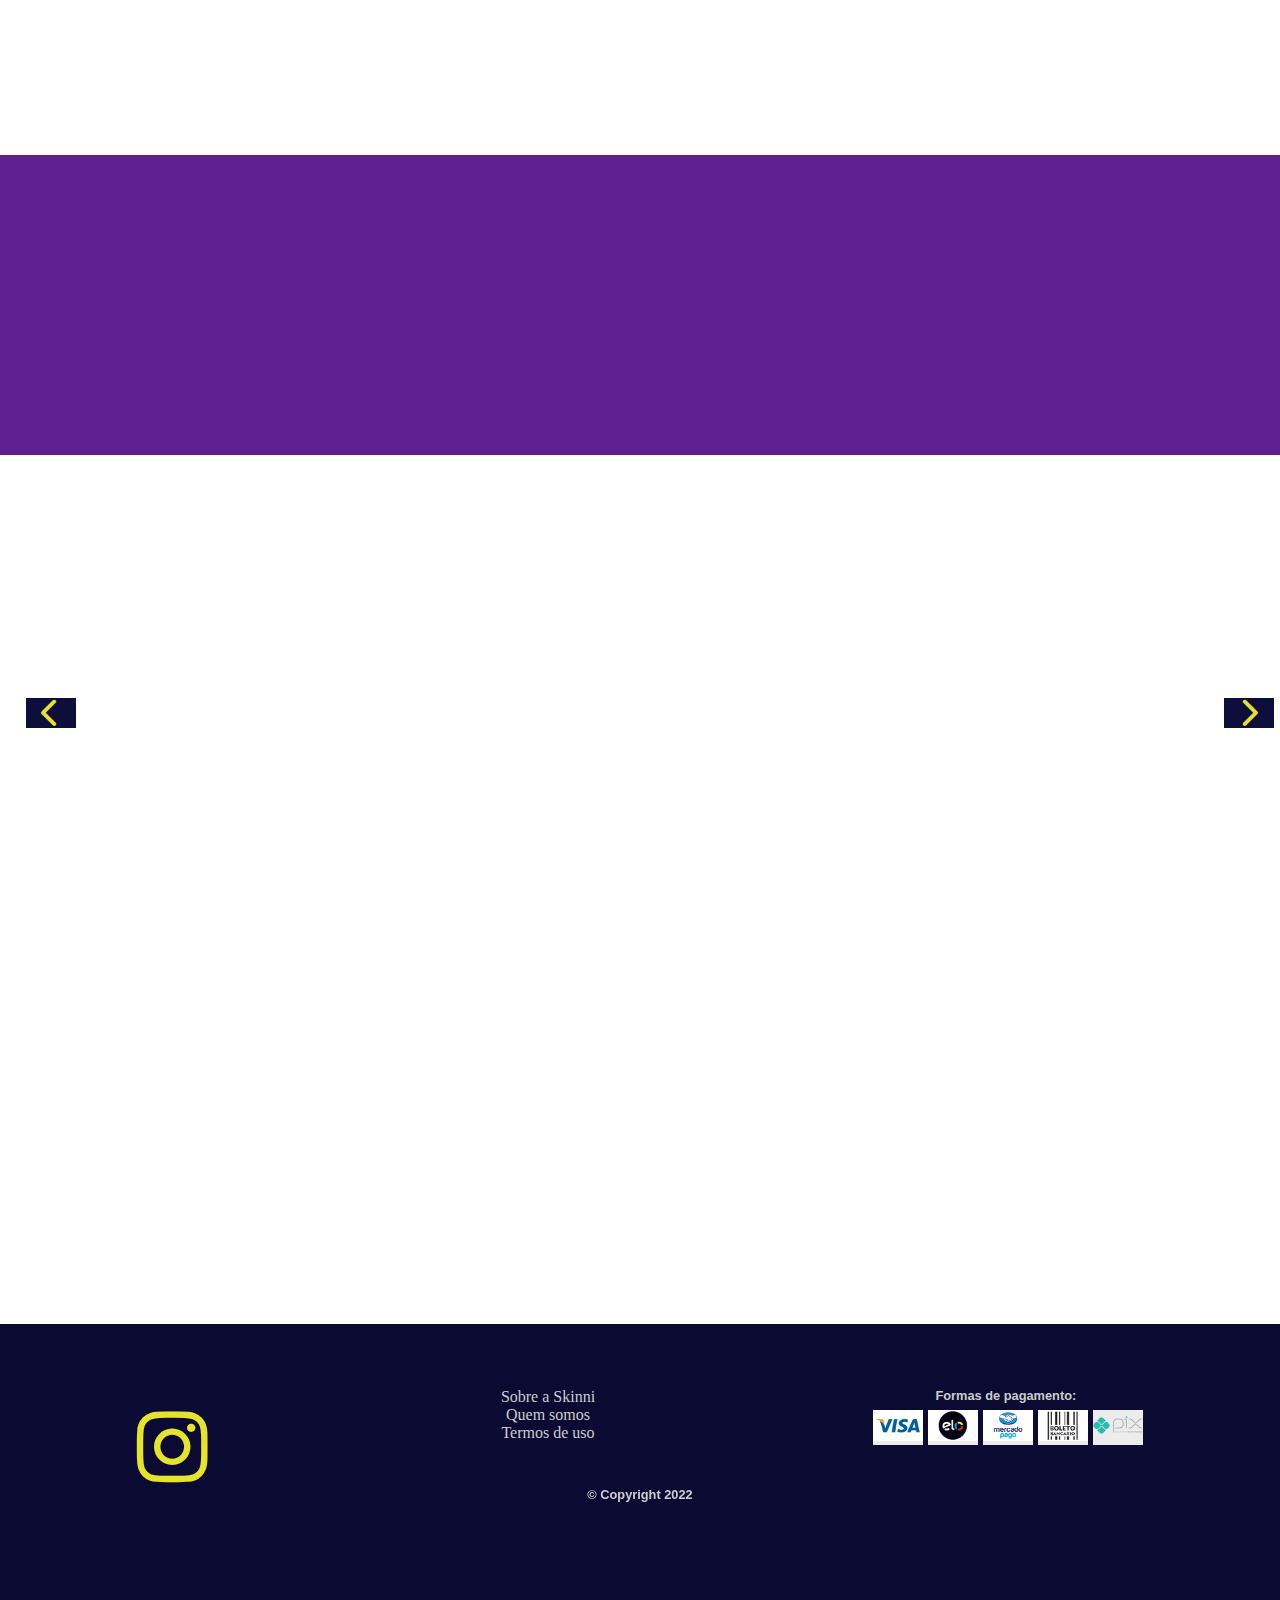
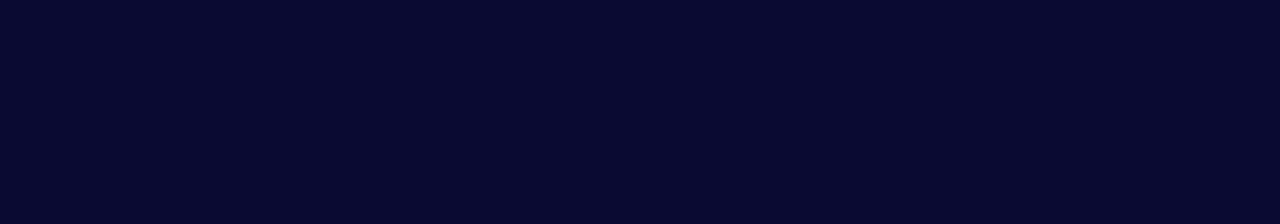
==== commit 9f21b6bd: "Atualização do layout das telas de login e cadastro, mais a adição de de um novo atalho" ====
--- a/index.html
+++ b/index.html
@@ -117,6 +117,11 @@
 		<a href="./infantil/infantil.html">
 			<img src="./imagens/imagens_pagina/icones-menu/Atalho_Quadros.png" title="Quadros decorativos">
 		</a>
+
+		<a href="./infantil/infantil.html">
+			<img src="./imagens/imagens_pagina/icones-menu/Atalho_acessorios.png" title="Quadros decorativos">
+		</a>
+
 	</div>
 
 	<section class="mostruario">
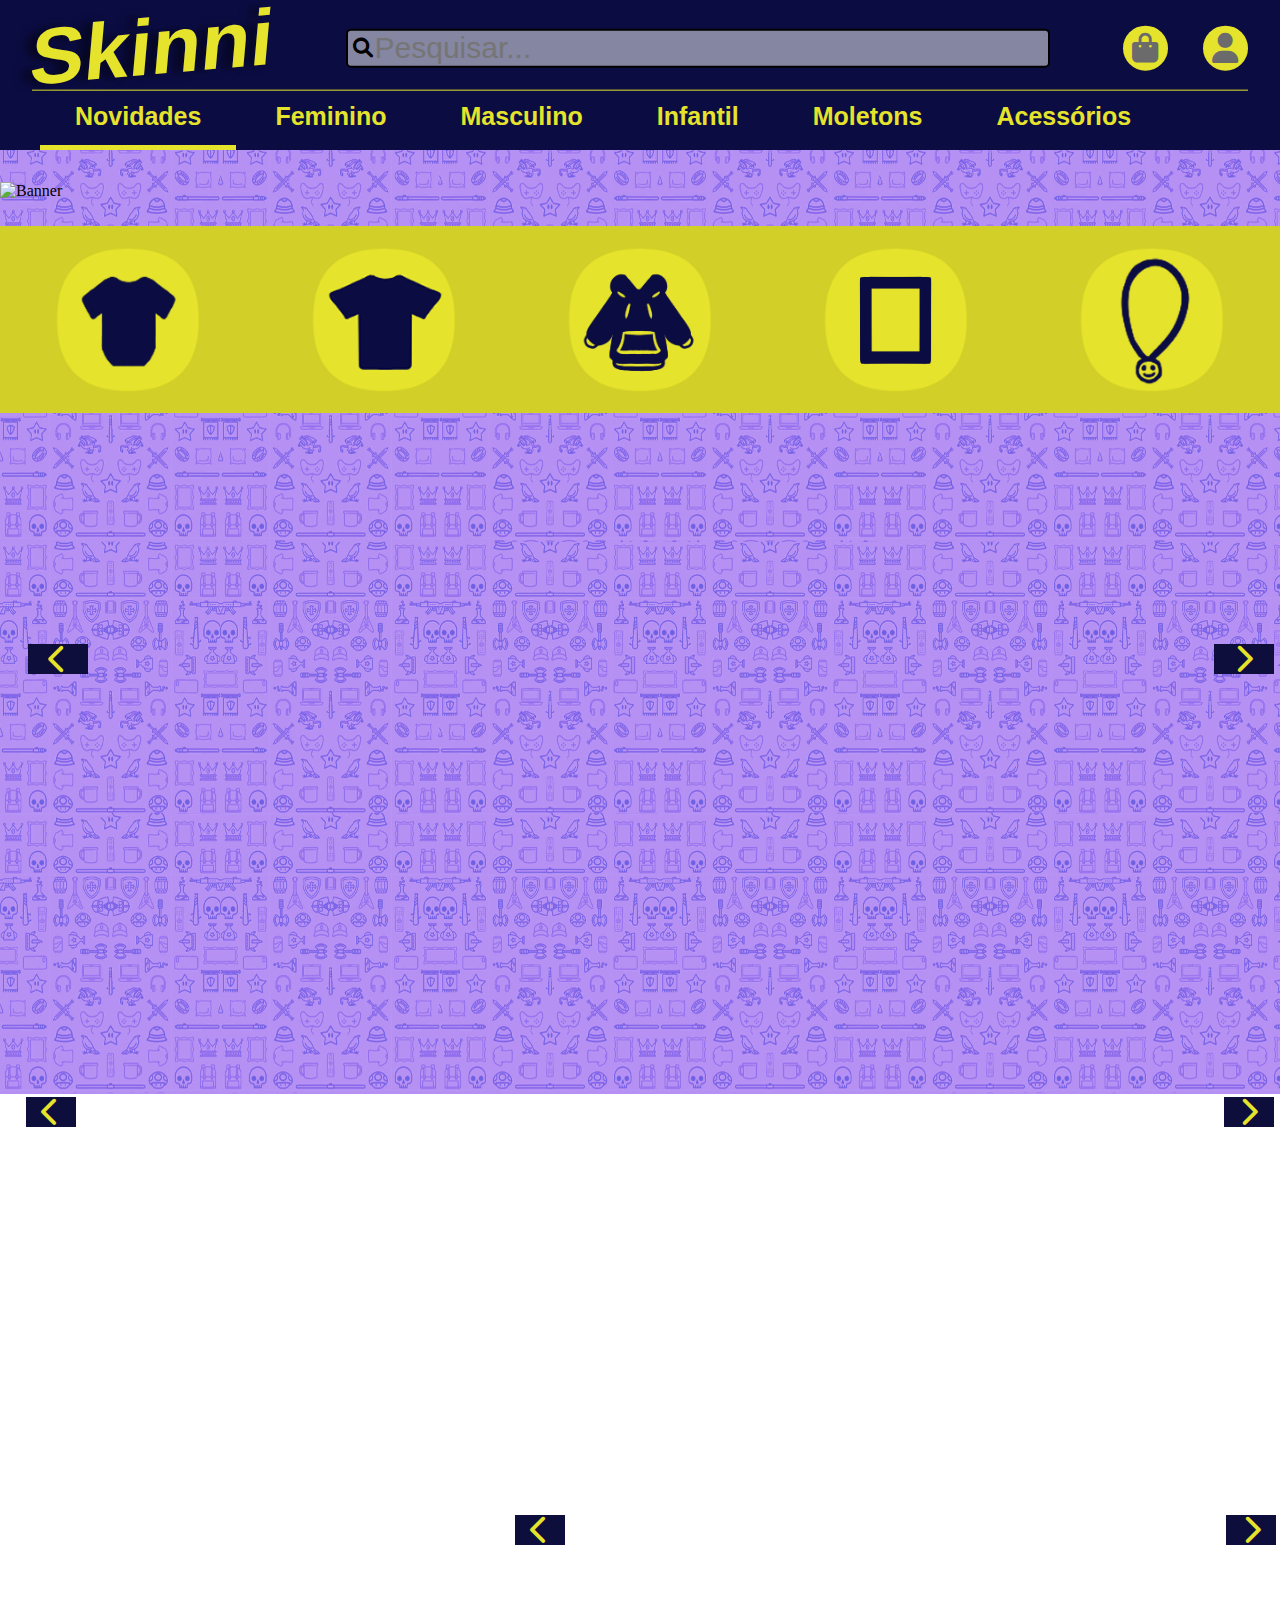
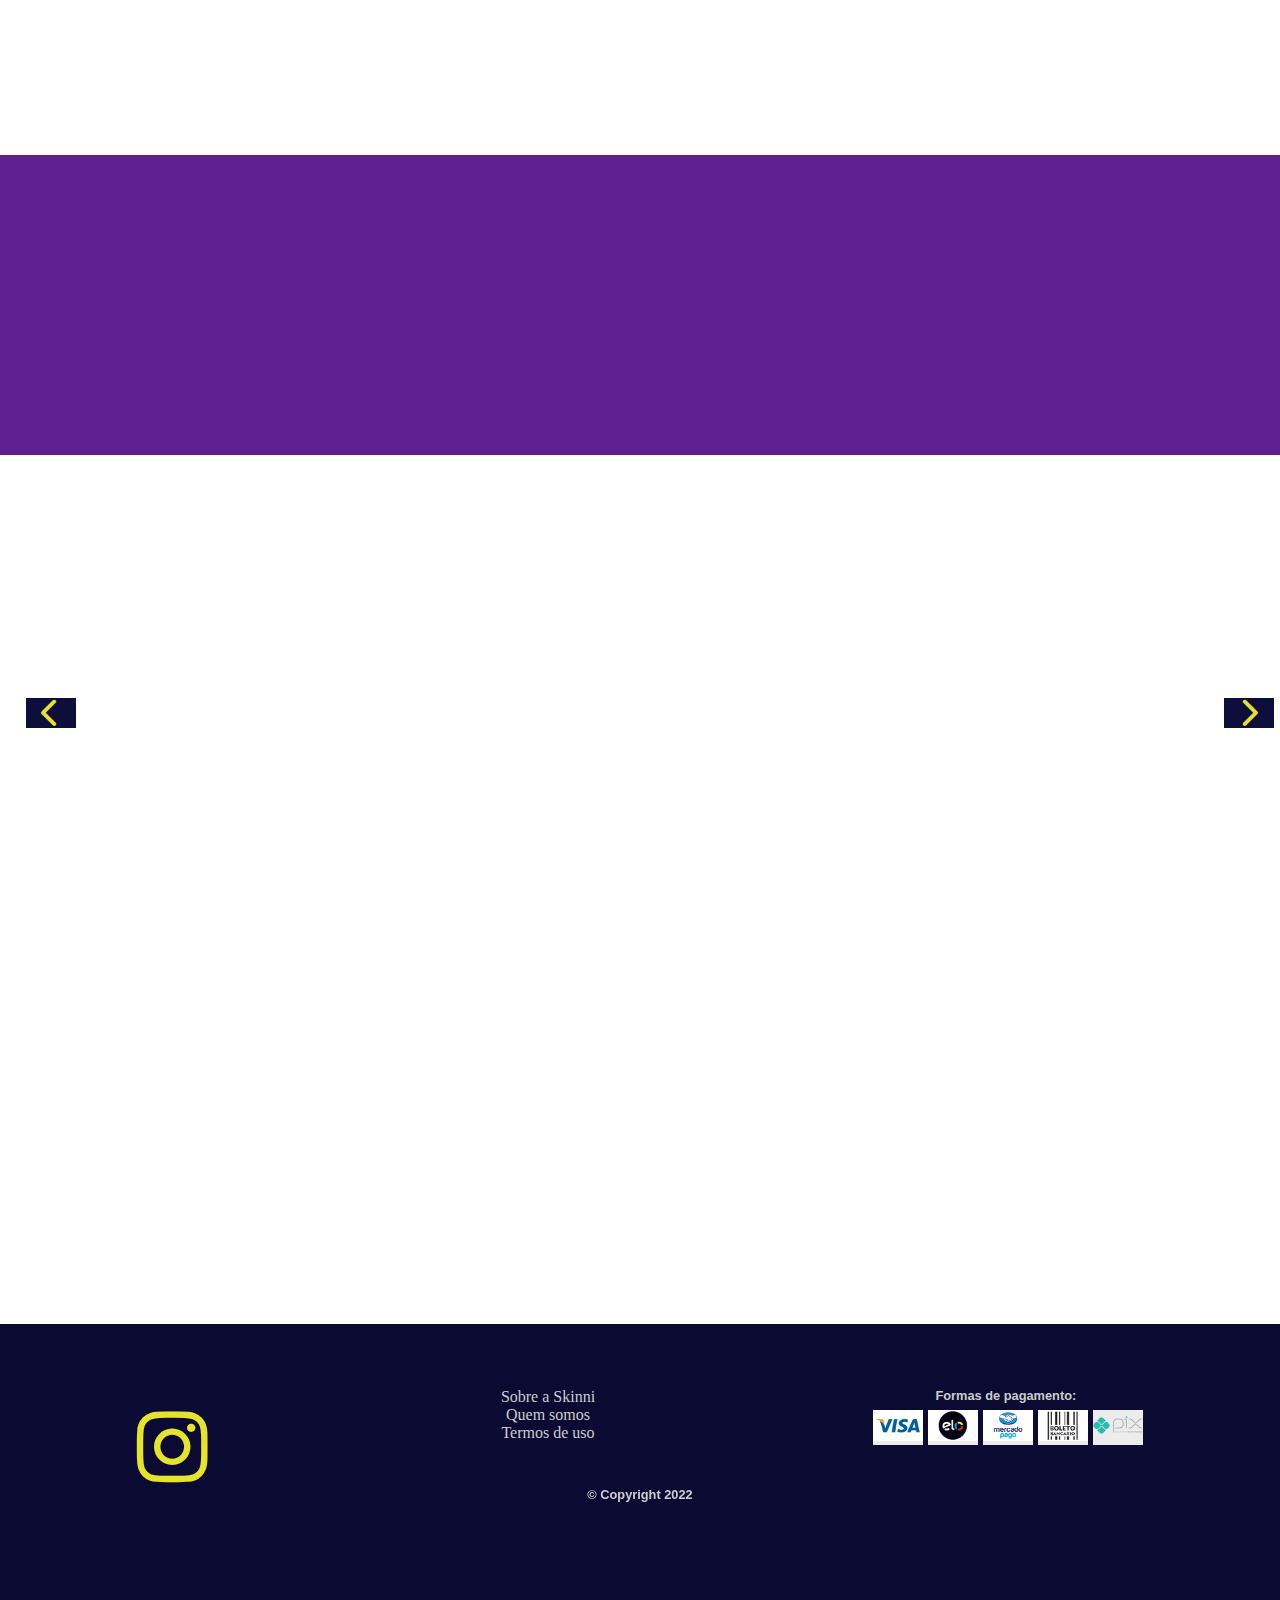
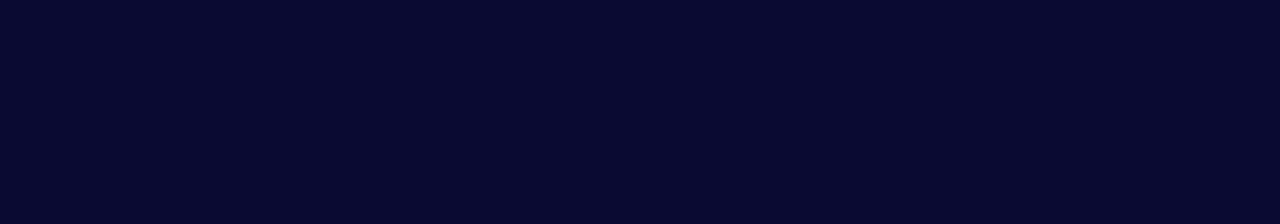
==== commit fbfba07a: "Correção do icone acessórios" ====
--- a/index.html
+++ b/index.html
@@ -98,7 +98,7 @@
 	<article id="sombra-menu"></article>
 
 	<header class="area-banner">
-		<img src="imagens/imagens_pagina/banner/Banner 1_pc.png" alt="Banner">
+		<img src="imagens/imagens_pagina/banner/Banner.png" alt="Banner">
 	</header>
 
 	<div class="submenu-inferior-mini">
@@ -119,7 +119,7 @@
 		</a>
 
 		<a href="./infantil/infantil.html">
-			<img src="./imagens/imagens_pagina/icones-menu/Atalho_acessorios.png" title="Quadros decorativos">
+			<img src="./imagens/imagens_pagina/icones-menu/acessorios.png" title="Quadros decorativos">
 		</a>
 
 	</div>
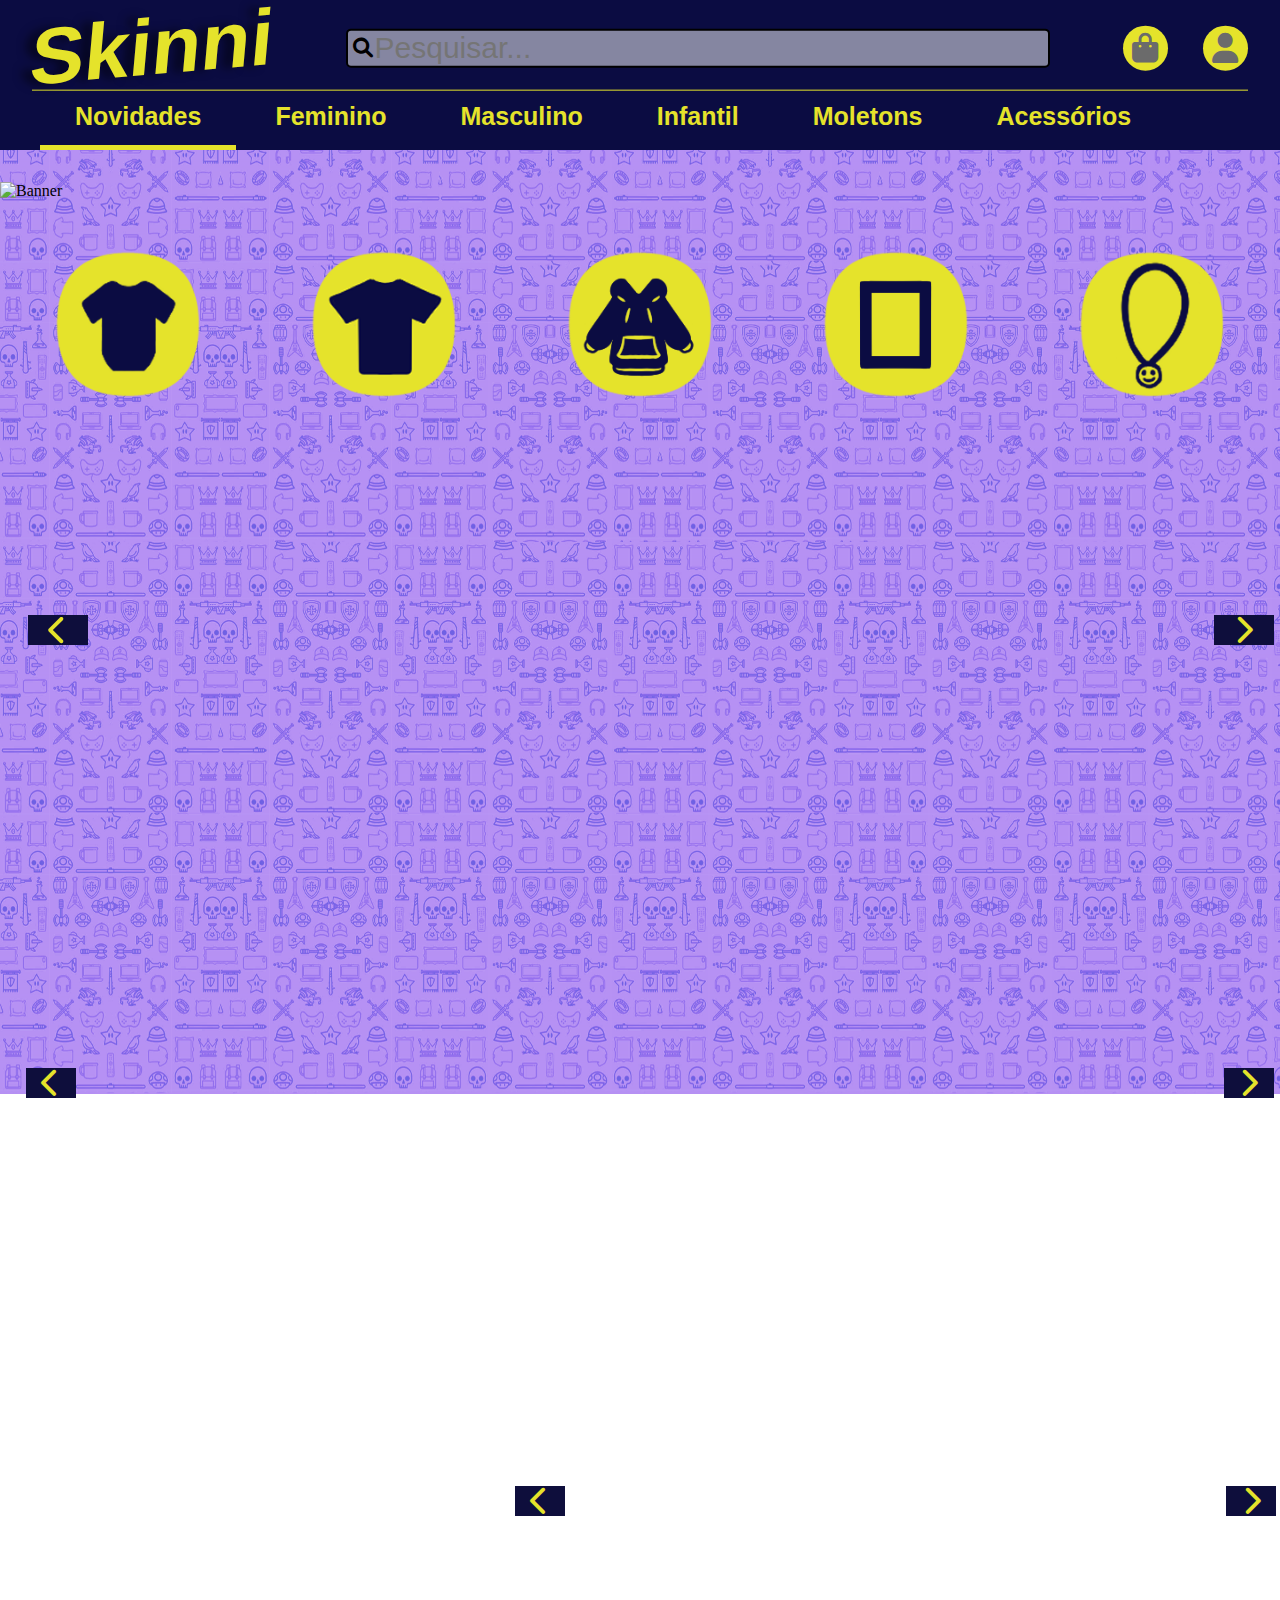
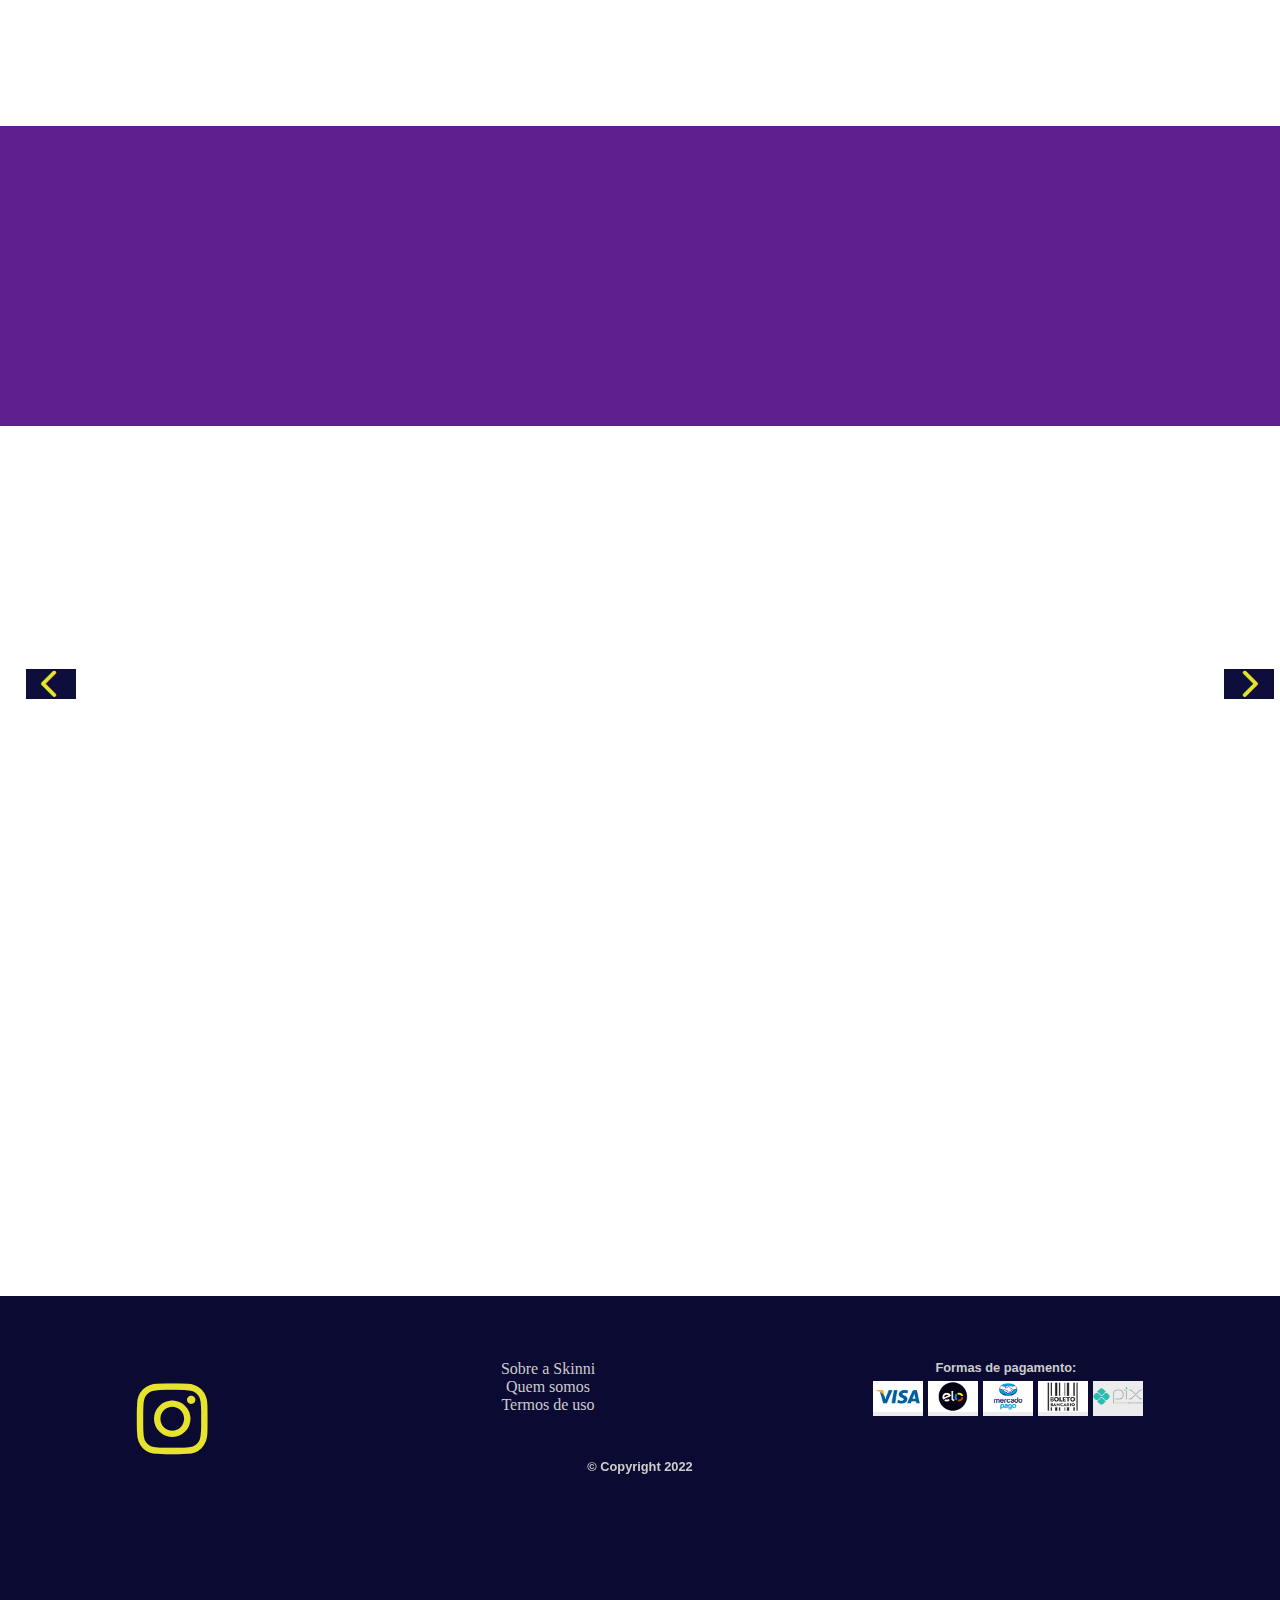
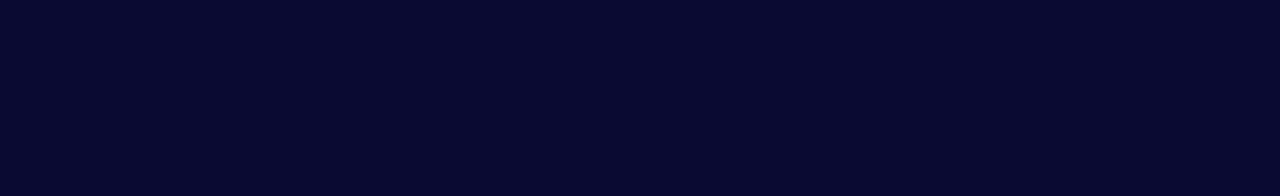
==== commit d1641bf2: "Adaptação da página principal para telas menores" ====
--- a/index.html
+++ b/index.html
@@ -1,10 +1,10 @@
 <!DOCTYPE html>
-<html>
+<html lang="pt-br">
 
 <head>
 	<meta charset="utf-8">
 	<meta name="viewport" content="width=device-width, initial-scale=1">
-	<title>Bem-vindo a Skinni!</title>
+	<title>Bem-vindo(a) a Skinni!</title>
 	<!-- Estilo css: -->
 	<link rel="stylesheet" type="text/css" href="css/estilo.css">
 
@@ -26,7 +26,6 @@
 </head>
 
 <body>
-	<!--Comentário para testar o upload :-D -->
 	<header class="cabecalho">
 		<div class="itens-cabecalho">
 
@@ -101,26 +100,41 @@
 		<img src="imagens/imagens_pagina/banner/Banner.png" alt="Banner">
 	</header>
 
-	<div class="submenu-inferior-mini">
-		<a href="./infantil/infantil.html">
-			<img src="./imagens/imagens_pagina/icones-menu/Atalho_Baby Body.png" title="Roupas de bebe">
-		</a>
-
-		<a href="./infantil/infantil.html">
-			<img src="./imagens/imagens_pagina/icones-menu/Atalho_Camisetas.png" title="Camisetas">
-		</a>
-
-		<a href="./infantil/infantil.html">
-			<img src="./imagens/imagens_pagina/icones-menu/Atalho_Moletons.png" title="Moletons">
-		</a>
-
-		<a href="./infantil/infantil.html">
-			<img src="./imagens/imagens_pagina/icones-menu/Atalho_Quadros.png" title="Quadros decorativos">
-		</a>
-
-		<a href="./infantil/infantil.html">
-			<img src="./imagens/imagens_pagina/icones-menu/acessorios.png" title="Quadros decorativos">
-		</a>
+	<div class="capsula">
+
+		<div class="controles">
+			<div class="seta-back">
+				<i class="fa-solid fa-chevron-left"></i>
+			</div>
+	
+			<div class="seta-next">
+				<i class="fa-solid fa-chevron-right"></i>
+			</div>
+		</div>
+
+		<div class="submenu-inferior-mini">
+			<a href="./infantil/infantil.html">
+				<img src="./imagens/imagens_pagina/icones-menu/Atalho_Baby Body.png" title="Roupas de bebe">
+			</a>
+	
+			<a href="./camisetas/camisetas.html">
+				<img src="./imagens/imagens_pagina/icones-menu/Atalho_Camisetas.png" title="Camisetas">
+			</a>
+	
+			<a href="./moletons/moletons.html">
+				<img src="./imagens/imagens_pagina/icones-menu/Atalho_Moletons.png" title="Moletons">
+			</a>
+	
+			<a href="./quadros/quadros.html">
+				<img src="./imagens/imagens_pagina/icones-menu/Atalho_Quadros.png" title="Quadros decorativos">
+			</a>
+	
+			<a href="./acessorios/acessorios.html">
+				<img src="./imagens/imagens_pagina/icones-menu/acessorios.png" title="Acessórios">
+			</a>
+		</div>
+
+		
 
 	</div>
 
--- a/css/estilo.css
+++ b/css/estilo.css
@@ -99,8 +99,20 @@
 	cursor: pointer;
 }
 
+@keyframes icones {
+	0%{
+		transform: translateY(-5px);
+	}
+	50%{
+		transform: translateY(0px);
+	}
+	100%{
+		transform: translateY(-5px);
+	}
+}
+
 .compras:hover i {
-	transform: translatey(-5px);
+	animation: icones 2s  0.3s infinite;
 }
 
 .pesquisar-icon {
@@ -172,14 +184,36 @@
 	display: block;
 }
 
+.capsula{
+	margin-top: 3%;
+	position: relative;
+}
+
+.controles{
+	width: 100%;
+	display: none;
+	position: relative;
+}
+
+.seta-back, .seta-next{
+	position: relative;
+}
+
+.seta-next > i , .seta-back > i{
+	font-size: 9rem;
+	color: #0b0c42;
+}
+
 .submenu-inferior-mini {
 	width: 100%;
-	background-color: #d1cf28;
-	margin-top: 2%;
+	height: 100px;
+	/*background-color: #d1cf28;*/
+	margin-top: 5%;
 	display: flex;
 	align-items: center;
 	justify-content: space-around;
 	padding: 10px 0 10px 0;
+	position: relative;
 }
 
 @keyframes anima-icons {
@@ -199,8 +233,8 @@
 }
 
 .submenu-inferior-mini img {
-	width: 150px;
-	padding: 10px;
+	width: 100%;
+	/*padding: 10px;*/
 }
 
 .submenu-inferior-mini a {
@@ -209,6 +243,7 @@
 	justify-content: center;
 	border-radius: 50px;
 	overflow: hidden;
+	width: 150px;
 }
 
 .submenu-inferior-mini a:hover {
@@ -456,7 +491,7 @@
 }
 
 .vitrine a {
-	margin: 0 30px 0 30px;
+	margin: 0 50px 0 50px;
 }
 
 .itens .img-item {
@@ -842,8 +877,20 @@
 		width: 100%;
 	}
 
-	.banners-menores img {
-		flex-direction: row;
+	.area-small-banners{
+		height: fit-content;
+		position: relative;
+	}
+
+	.area-small-banners img{
+		width: 100%;
+		margin-bottom: 10px;
+	}
+}
+
+@media screen and(max-width: 1343px){
+	.area-small-banners img{
+		width: 46%;
 	}
 }
 
@@ -1058,6 +1105,54 @@
 		font-size: 1.5rem;
 	}
 
+	.area-small-banners img{
+		width: 95%;
+		margin-bottom: 10px;
+	}
+
+	.capsula{
+		display: flex;
+		align-items: center;
+	}
+
+	.controles{
+		display: flex;
+		align-items: center;
+		justify-content: space-between;
+		position: absolute;
+	}
+
+	.submenu-inferior-mini{
+		width: 60%;
+		height: 200px;
+		display: -webkit-box;
+		overflow: auto hidden;
+		/*background-color: #ff0043;*/
+		justify-content: normal;
+		align-items: normal;
+		left: 50%;
+		transform: translate(-50%, 0);
+	}
+
+	.submenu-inferior-mini::-webkit-scrollbar-thumb{
+		background-color: transparent;
+	}
+
+	.submenu-inferior-mini a:nth-last-child(1){
+		margin: 0 15% 0 3%;
+	}
+
+	.submenu-inferior-mini a img{
+		width: 100%;
+		position: relative;
+	}
+
+	.submenu-inferior-mini a{
+		width: 150px;
+		margin: 0 30% 0 20%;
+		position: relative;
+	}
+
 	footer {
 		/*height: 300px;*/
 		/*margin-top: 200%;*/
